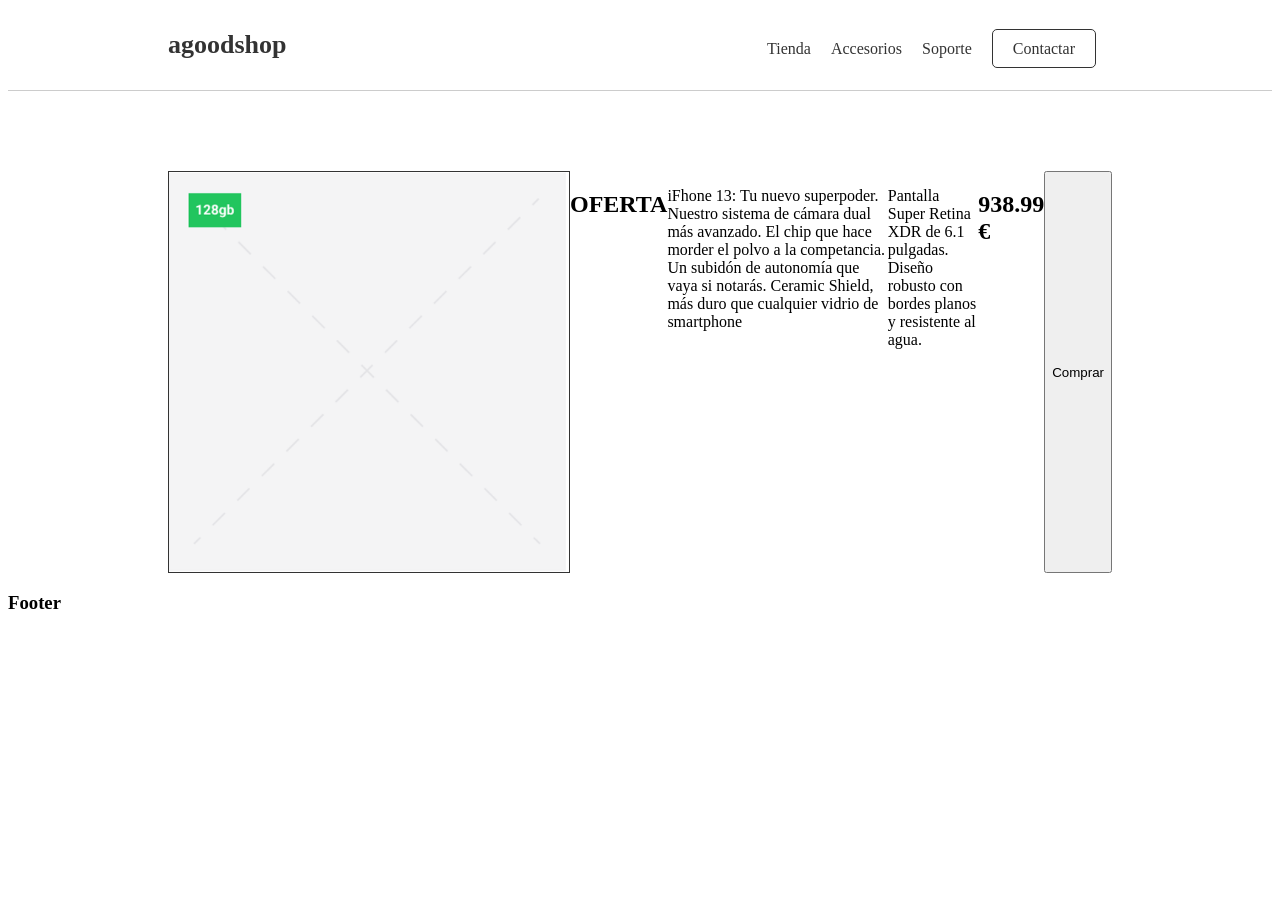
==== index.html @ b2b7b214 "contenido del articulo oferta Falta enmaquetar" ====
<!DOCTYPE html>
<html lang="en">
<head>
    <meta charset="UTF-8">
    <meta name="viewport" content="width=device-width, initial-scale=1.0">
    <link rel="stylesheet" href="style.css">
    <title>Document</title>
</head>
<body>
    <header>
        <div class="header">
            <h2 class="titulo">agoodshop</h2>
            <nav class="navegador">
                <ul>
                    <li><a href="#">Tienda</a></li>
                    <li><a href="#">Accesorios</a></li>
                    <li><a href="#">Soporte</a></li>
                    <li><a href="#" id="boton-contacto">Contactar</a></li>
                </ul>
            </nav>
        </div>
    </header>
    <article>
        <div class="contendor-articulo1">
            <img id="imagen-articulo1" src="imagen1.png" alt="esto es una imagen">
            <h2 id="etiqueta-oferta">OFERTA</h2>
            <p id="titulo-articulo2">iFhone 13: Tu nuevo superpoder. Nuestro sistema de cámara dual más avanzado. El chip que hace morder el polvo a la competancia. Un subidón de autonomía que vaya si notarás. Ceramic Shield, más duro que cualquier vidrio de smartphone</p>
            <p id="contenido-articulo2">Pantalla Super Retina XDR de 6.1 pulgadas. Diseño robusto con bordes planos y resistente al agua.</p>
            <h2 id="precio">938.99 € </h2>
            <button id="boton-comprar">Comprar</button>
            <div class="caja-opciones">
                <nav class="nav-opciones"></nav>
            </div>
        </div>
    </article>
    <footer>
        <h3>Footer</h3>
    </footer>

</body>
</html>
---- style.css ----
.header {
    display: flex;
    justify-content: space-between;
    padding-left: 10rem;
    padding-right: 10rem;
    border-bottom: 1px solid #ccc;

}

.navegador ul {
    display: flex;
    list-style: none;
    padding: 1rem;
}

.navegador li {
    margin-left: 20px;
}

.navegador a {
    text-decoration: none;
    color: #333;
}

#boton-contacto {
    padding: 10px 20px;
    border: 1px solid #333;
    border-radius: 5px;

}

.titulo {
    font-size: 26px;
    font-weight: bold;
    color: #333;
    margin-bottom: 20px;
}

#imagen-articulo1 {
    width: 25rem;
    height: 25rem;
    border: #333 solid 1px;

}

.contendor-articulo1 {
    display: flex;
    justify-content: space-between;
    padding-left: 10rem;
    padding-right: 10rem;
    padding-top: 5rem;
}
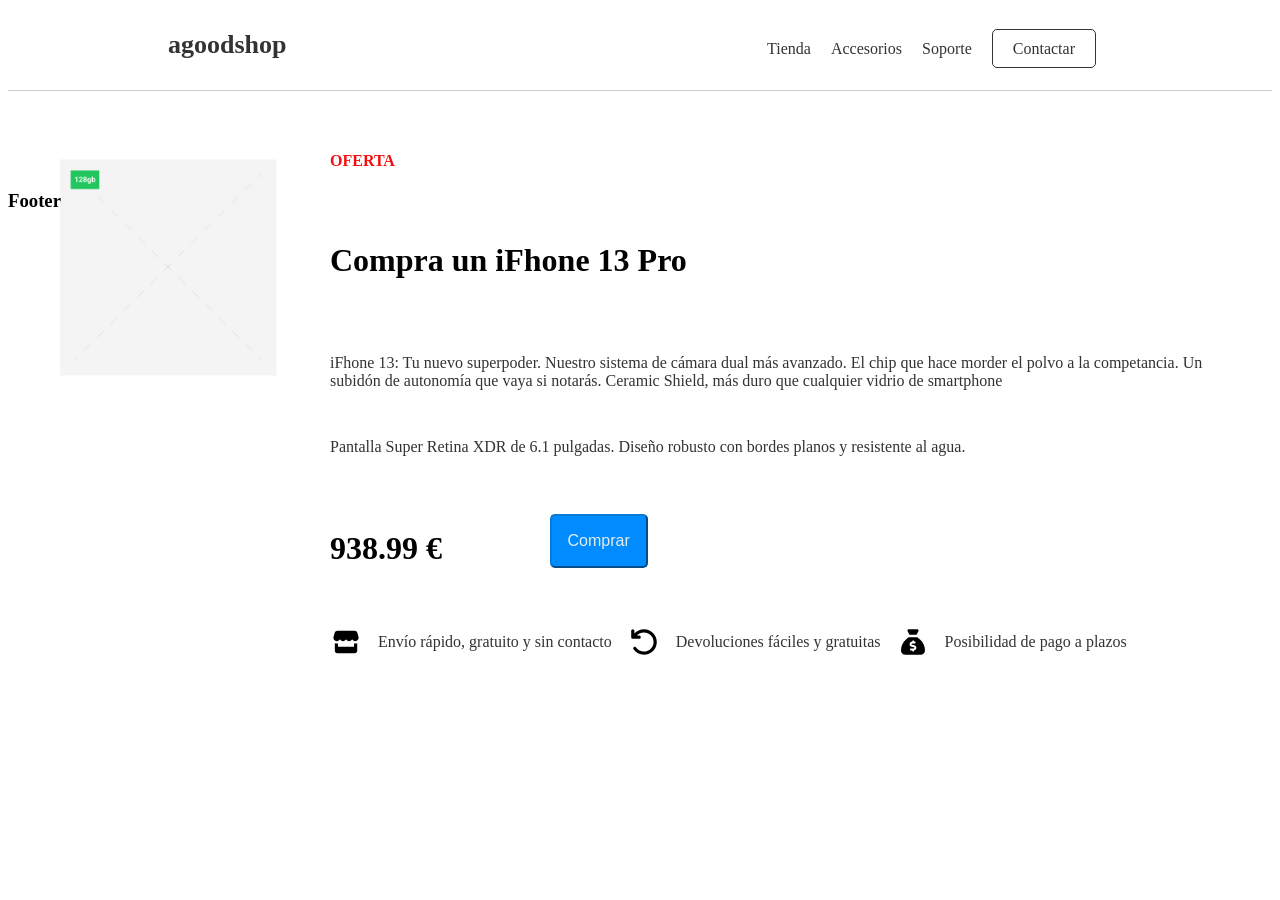
==== commit 1e4afb77: "pasamos el contenido de articulo 1 de box  a flex" ====
--- a/index.html
+++ b/index.html
@@ -1,41 +1,91 @@
-<!DOCTYPE html>
-<html lang="en">
+<!doctype html>
+<html lang="es">
+
 <head>
-    <meta charset="UTF-8">
-    <meta name="viewport" content="width=device-width, initial-scale=1.0">
-    <link rel="stylesheet" href="style.css">
-    <title>Document</title>
+  <meta charset="UTF-8" />
+  <meta name="viewport" content="width=device-width, initial-scale=1.0" />
+  <link rel="stylesheet" href="style.css" />
+  <title>Document</title>
 </head>
+
 <body>
-    <header>
-        <div class="header">
-            <h2 class="titulo">agoodshop</h2>
-            <nav class="navegador">
-                <ul>
-                    <li><a href="#">Tienda</a></li>
-                    <li><a href="#">Accesorios</a></li>
-                    <li><a href="#">Soporte</a></li>
-                    <li><a href="#" id="boton-contacto">Contactar</a></li>
-                </ul>
-            </nav>
-        </div>
-    </header>
-    <article>
-        <div class="contendor-articulo1">
-            <img id="imagen-articulo1" src="imagen1.png" alt="esto es una imagen">
-            <h2 id="etiqueta-oferta">OFERTA</h2>
-            <p id="titulo-articulo2">iFhone 13: Tu nuevo superpoder. Nuestro sistema de cámara dual más avanzado. El chip que hace morder el polvo a la competancia. Un subidón de autonomía que vaya si notarás. Ceramic Shield, más duro que cualquier vidrio de smartphone</p>
-            <p id="contenido-articulo2">Pantalla Super Retina XDR de 6.1 pulgadas. Diseño robusto con bordes planos y resistente al agua.</p>
-            <h2 id="precio">938.99 € </h2>
-            <button id="boton-comprar">Comprar</button>
-            <div class="caja-opciones">
-                <nav class="nav-opciones"></nav>
-            </div>
-        </div>
-    </article>
-    <footer>
-        <h3>Footer</h3>
-    </footer>
+  <header>
+    <div class="header">
+      <h2 class="titulo">agoodshop</h2>
+      <nav class="navegador">
+        <ul>
+          <li><a href="#">Tienda</a></li>
+          <li><a href="#">Accesorios</a></li>
+          <li><a href="#">Soporte</a></li>
+          <li><a href="#" id="boton-contacto">Contactar</a></li>
+        </ul>
+      </nav>
+    </div>
+  </header>
+  <article>
+    <div class="contenedor-articulo1">
+      <div class="caja-imagen">
+        <img id="imagen-articulo1" src="imagen1.png" alt="esto es una imagen" />
+      </div>
 
+      <div class="caja-oferta">
+        <h2 id="etiqueta-oferta">OFERTA</h2>
+      </div>
+
+      <div class="caja-titulo-articulo1">
+        <h2 id="titulo-articulo1">Compra un iFhone 13 Pro</h2>
+      </div>
+
+      <div class="caja-contenido-articulo1">
+        <p>
+          iFhone 13: Tu nuevo superpoder. Nuestro sistema de cámara dual más
+          avanzado. El chip que hace morder el polvo a la competancia. Un
+          subidón de autonomía que vaya si notarás. Ceramic Shield, más duro
+          que cualquier vidrio de smartphone
+        </p>
+        <p>
+          Pantalla Super Retina XDR de 6.1 pulgadas. Diseño robusto con bordes
+          planos y resistente al agua.
+        </p>
+      </div>
+
+      <div class="caja precio">
+        <h2 id="precio">938.99 €</h2>
+      </div>
+
+      <div class="caja-boton-comprar">
+        <button id="boton-comprar">Comprar</button>
+      </div>
+
+      <div class="caja-nav-opciones">
+        <nav class="nav-opciones">
+          <ul>
+            <li>
+              <a href="#">
+                <img src="iconoTienda.svg" alt="tienda" />
+                Envío rápido, gratuito y sin contacto</a>
+            </li>
+            <li>
+              <a href="#">
+                <img src="iconoDevolver.svg" alt="tienda" />
+                Devoluciones fáciles y gratuitas</a>
+            </li>
+            <li>
+              <a href="#">
+                <img src="iconoPago.svg" alt="tienda" />
+                Posibilidad de pago a plazos</a>
+            </li>
+          </ul>
+        </nav>
+      </div>
+    </div>
+  </article>
+  <article>
+    
+  </article>
+  <footer>
+    <h3>Footer</h3>
+  </footer>
 </body>
+
 </html>
--- a/style.css
+++ b/style.css
@@ -1,3 +1,8 @@
+*{
+     box-sizing: border-box;
+}
+
+
 .header {
     display: flex;
     justify-content: space-between;
@@ -36,17 +41,114 @@
     margin-bottom: 20px;
 }
 
-#imagen-articulo1 {
-    width: 25rem;
-    height: 25rem;
-    border: #333 solid 1px;
+.contenedor-articulo1 {
+    display: grid;
+    grid-template-columns: 1fr 1fr 1fr 1fr 1fr;
+    grid-template-rows: 1fr 1fr 1fr 1fr 1fr;
+    height: 5rem;
+    width: auto;
+    padding-top: 2rem;
+    padding-left: 1rem;
+    padding-right: 1rem;
+   
+}
+
+.caja-imagen {
+    grid-column: 1 / 2;
+    grid-row: 1 / 5;
+    box-sizing: border-box;
+    width: 250px;
+    height: 250px;
+    margin: 20px;
+
 
 }
 
-.contendor-articulo1 {
+#imagen-articulo1 {
+    width: 250px;
+    height: auto;
+    padding: 1rem;
+}
+
+.caja-oferta {
+    grid-column: 2/6;
+}
+
+.caja-titulo-articulo1 {
+    grid-column: 2/6;
+    
+}
+
+.caja-contenido-articulo1 {
+    grid-column: 2/6;
+}
+
+.caja-contenido-articulo1 p {
+    font-size: 1rem;
+    color: #333;
+    padding: 1rem;
+}
+
+#precio {
+    font-size: 2rem;
+    padding-top: 1rem;
+    padding-left: 1rem;
+}
+
+#etiqueta-oferta {
+    font-size: 1rem;
+    color: rgb(243, 15, 15);
+    padding: 1rem;
+}
+
+#titulo-articulo1 {
+    font-size: 2rem;
+    padding: 1rem;
+}
+
+#boton-comprar {
+    font-size: 1rem;
+    color: rgb(229, 236, 236);
+    background-color: rgb(0, 140, 255);
+    padding: 1rem;
+    border-radius: 5px;
+    border-color: rgb(5, 123, 219);
+
+}
+
+.caja-boton-comprar {
+    align-content: center;
+}
+
+.caja-nav-opciones {
+    grid-column: 2/6;
+    grid-row: 5/6;
+    justify-content: space-between;
+}
+
+.nav-opciones ul {
     display: flex;
-    justify-content: space-between;
-    padding-left: 10rem;
-    padding-right: 10rem;
-    padding-top: 5rem;
+    flex-direction: row;
+    list-style: none;
+    padding: 1rem;
+    gap: 1rem;
+    
+}
+
+.nav-opciones a {
+    display: inline-flex;
+    align-items: center;
+    text-decoration: none;
+    color: #333;
+    gap: 1rem;
+}
+
+.nav-opciones img {
+    width: 2rem;
+    height: auto;
+    padding: 0;
+}
+
+footer{
+    justify-content: flex-end;
 }
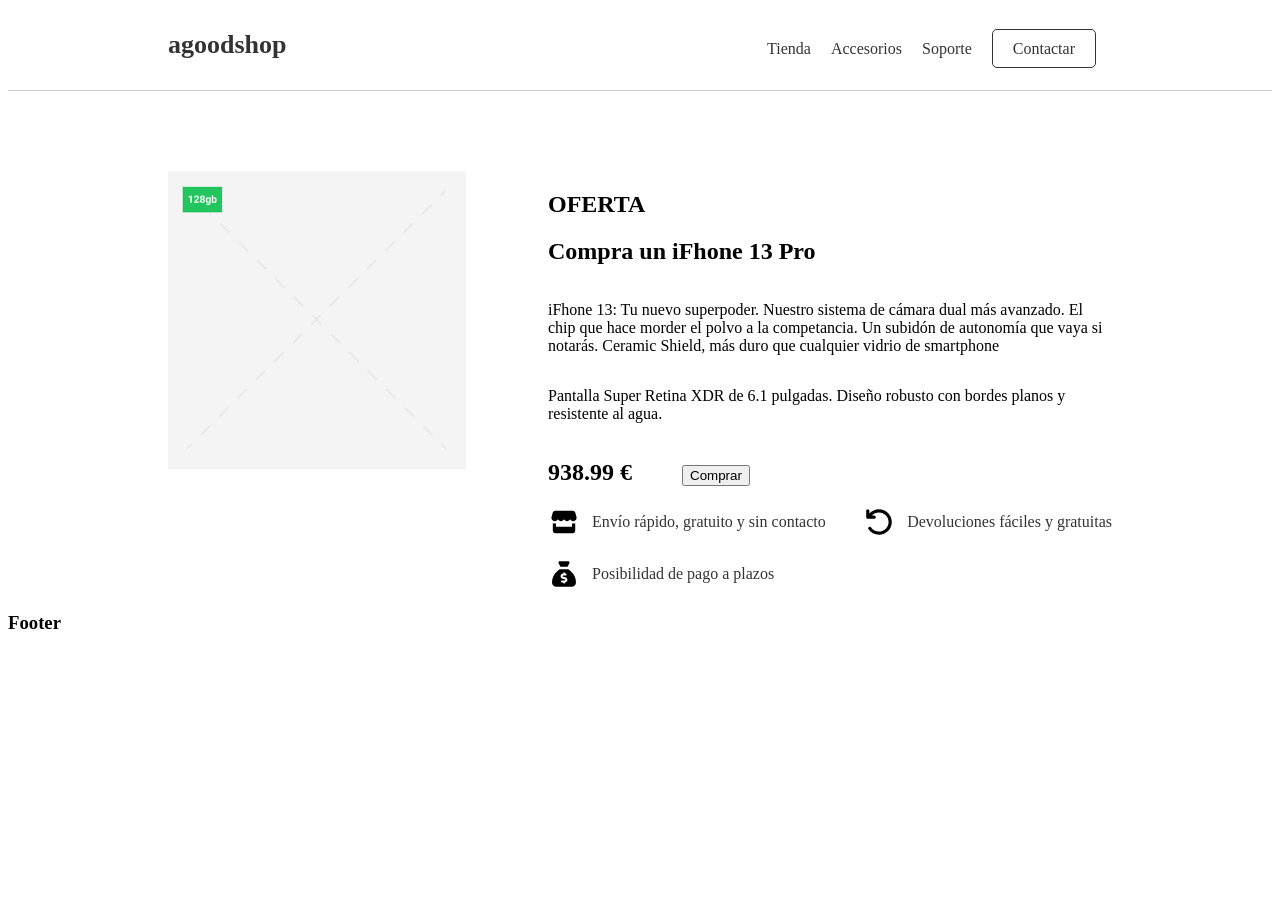
==== commit 7badeffe: "articulo 1 con flex ok" ====
--- a/index.html
+++ b/index.html
@@ -27,37 +27,33 @@
       <div class="caja-imagen">
         <img id="imagen-articulo1" src="imagen1.png" alt="esto es una imagen" />
       </div>
+      <div class="contendor-articulo1-detalle">
+        <div class="caja-oferta">
+          <h2 id="etiqueta-oferta">OFERTA</h2>
+        </div>
 
-      <div class="caja-oferta">
-        <h2 id="etiqueta-oferta">OFERTA</h2>
-      </div>
+        <div class="caja-titulo-articulo1">
+          <h2 id="titulo-articulo1">Compra un iFhone 13 Pro</h2>
+        </div>
 
-      <div class="caja-titulo-articulo1">
-        <h2 id="titulo-articulo1">Compra un iFhone 13 Pro</h2>
-      </div>
+        <div class="caja-contenido-articulo1">
+          <p>
+            iFhone 13: Tu nuevo superpoder. Nuestro sistema de cámara dual más
+            avanzado. El chip que hace morder el polvo a la competancia. Un
+            subidón de autonomía que vaya si notarás. Ceramic Shield, más duro
+            que cualquier vidrio de smartphone
+          </p>
+          <p>
+            Pantalla Super Retina XDR de 6.1 pulgadas. Diseño robusto con
+            bordes planos y resistente al agua.
+          </p>
+        </div>
+        <div class="caja-precio-compra">
+          <h2 id="precio">938.99 €</h2>
 
-      <div class="caja-contenido-articulo1">
-        <p>
-          iFhone 13: Tu nuevo superpoder. Nuestro sistema de cámara dual más
-          avanzado. El chip que hace morder el polvo a la competancia. Un
-          subidón de autonomía que vaya si notarás. Ceramic Shield, más duro
-          que cualquier vidrio de smartphone
-        </p>
-        <p>
-          Pantalla Super Retina XDR de 6.1 pulgadas. Diseño robusto con bordes
-          planos y resistente al agua.
-        </p>
-      </div>
+          <button id="boton-comprar">Comprar</button>
+        </div>
 
-      <div class="caja precio">
-        <h2 id="precio">938.99 €</h2>
-      </div>
-
-      <div class="caja-boton-comprar">
-        <button id="boton-comprar">Comprar</button>
-      </div>
-
-      <div class="caja-nav-opciones">
         <nav class="nav-opciones">
           <ul>
             <li>
@@ -77,12 +73,11 @@
             </li>
           </ul>
         </nav>
+
       </div>
     </div>
   </article>
-  <article>
-    
-  </article>
+  <article></article>
   <footer>
     <h3>Footer</h3>
   </footer>
--- a/style.css
+++ b/style.css
@@ -1,5 +1,5 @@
-*{
-     box-sizing: border-box;
+* {
+    box-sizing: border-box;
 }
 
 
@@ -41,114 +41,68 @@
     margin-bottom: 20px;
 }
 
-.contenedor-articulo1 {
-    display: grid;
-    grid-template-columns: 1fr 1fr 1fr 1fr 1fr;
-    grid-template-rows: 1fr 1fr 1fr 1fr 1fr;
-    height: 5rem;
-    width: auto;
-    padding-top: 2rem;
-    padding-left: 1rem;
-    padding-right: 1rem;
-   
+#imagen-articulo1 {
+
+    width: 300px;
+    height: auto;
+    margin-right: 5rem;
 }
 
-.caja-imagen {
-    grid-column: 1 / 2;
-    grid-row: 1 / 5;
-    box-sizing: border-box;
-    width: 250px;
-    height: 250px;
-    margin: 20px;
+
+.contenedor-articulo1 {
+    display: flex;
+    flex-direction: row;
+    padding-left: 10rem;
+    padding-right: 10rem;
+    padding-top: 5rem;
+    justify-content: space-between;
+    width: 100%;
+    height: 25%;
+}
+
+.caja-contenido-articulo1 {
+    display: flex;
+    flex-direction: column;
+
+}
+
+.caja-precio-compra {
+    display: flex;
+    flex-direction: row;
+    justify-content: flex-start;
+    align-items: baseline;
 
 
 }
 
-#imagen-articulo1 {
-    width: 250px;
-    height: auto;
-    padding: 1rem;
-}
-
-.caja-oferta {
-    grid-column: 2/6;
-}
-
-.caja-titulo-articulo1 {
-    grid-column: 2/6;
-    
-}
-
-.caja-contenido-articulo1 {
-    grid-column: 2/6;
-}
-
-.caja-contenido-articulo1 p {
-    font-size: 1rem;
-    color: #333;
-    padding: 1rem;
-}
-
 #precio {
-    font-size: 2rem;
-    padding-top: 1rem;
-    padding-left: 1rem;
-}
-
-#etiqueta-oferta {
-    font-size: 1rem;
-    color: rgb(243, 15, 15);
-    padding: 1rem;
-}
-
-#titulo-articulo1 {
-    font-size: 2rem;
-    padding: 1rem;
-}
-
-#boton-comprar {
-    font-size: 1rem;
-    color: rgb(229, 236, 236);
-    background-color: rgb(0, 140, 255);
-    padding: 1rem;
-    border-radius: 5px;
-    border-color: rgb(5, 123, 219);
-
-}
-
-.caja-boton-comprar {
-    align-content: center;
-}
-
-.caja-nav-opciones {
-    grid-column: 2/6;
-    grid-row: 5/6;
-    justify-content: space-between;
+    margin-right: 50px;
 }
 
 .nav-opciones ul {
     display: flex;
     flex-direction: row;
+    justify-content: space-between;
+    flex-wrap: wrap;
+    gap: 1rem;
+    padding: 0;
+    margin: 0;
+}
+
+.nav-opciones li {
     list-style: none;
-    padding: 1rem;
-    gap: 1rem;
-    
 }
 
 .nav-opciones a {
     display: inline-flex;
     align-items: center;
+    gap: 0.75rem;
     text-decoration: none;
     color: #333;
-    gap: 1rem;
 }
 
 .nav-opciones img {
     width: 2rem;
     height: auto;
-    padding: 0;
-}
-
-footer{
-    justify-content: flex-end;
+    display: block;
 }
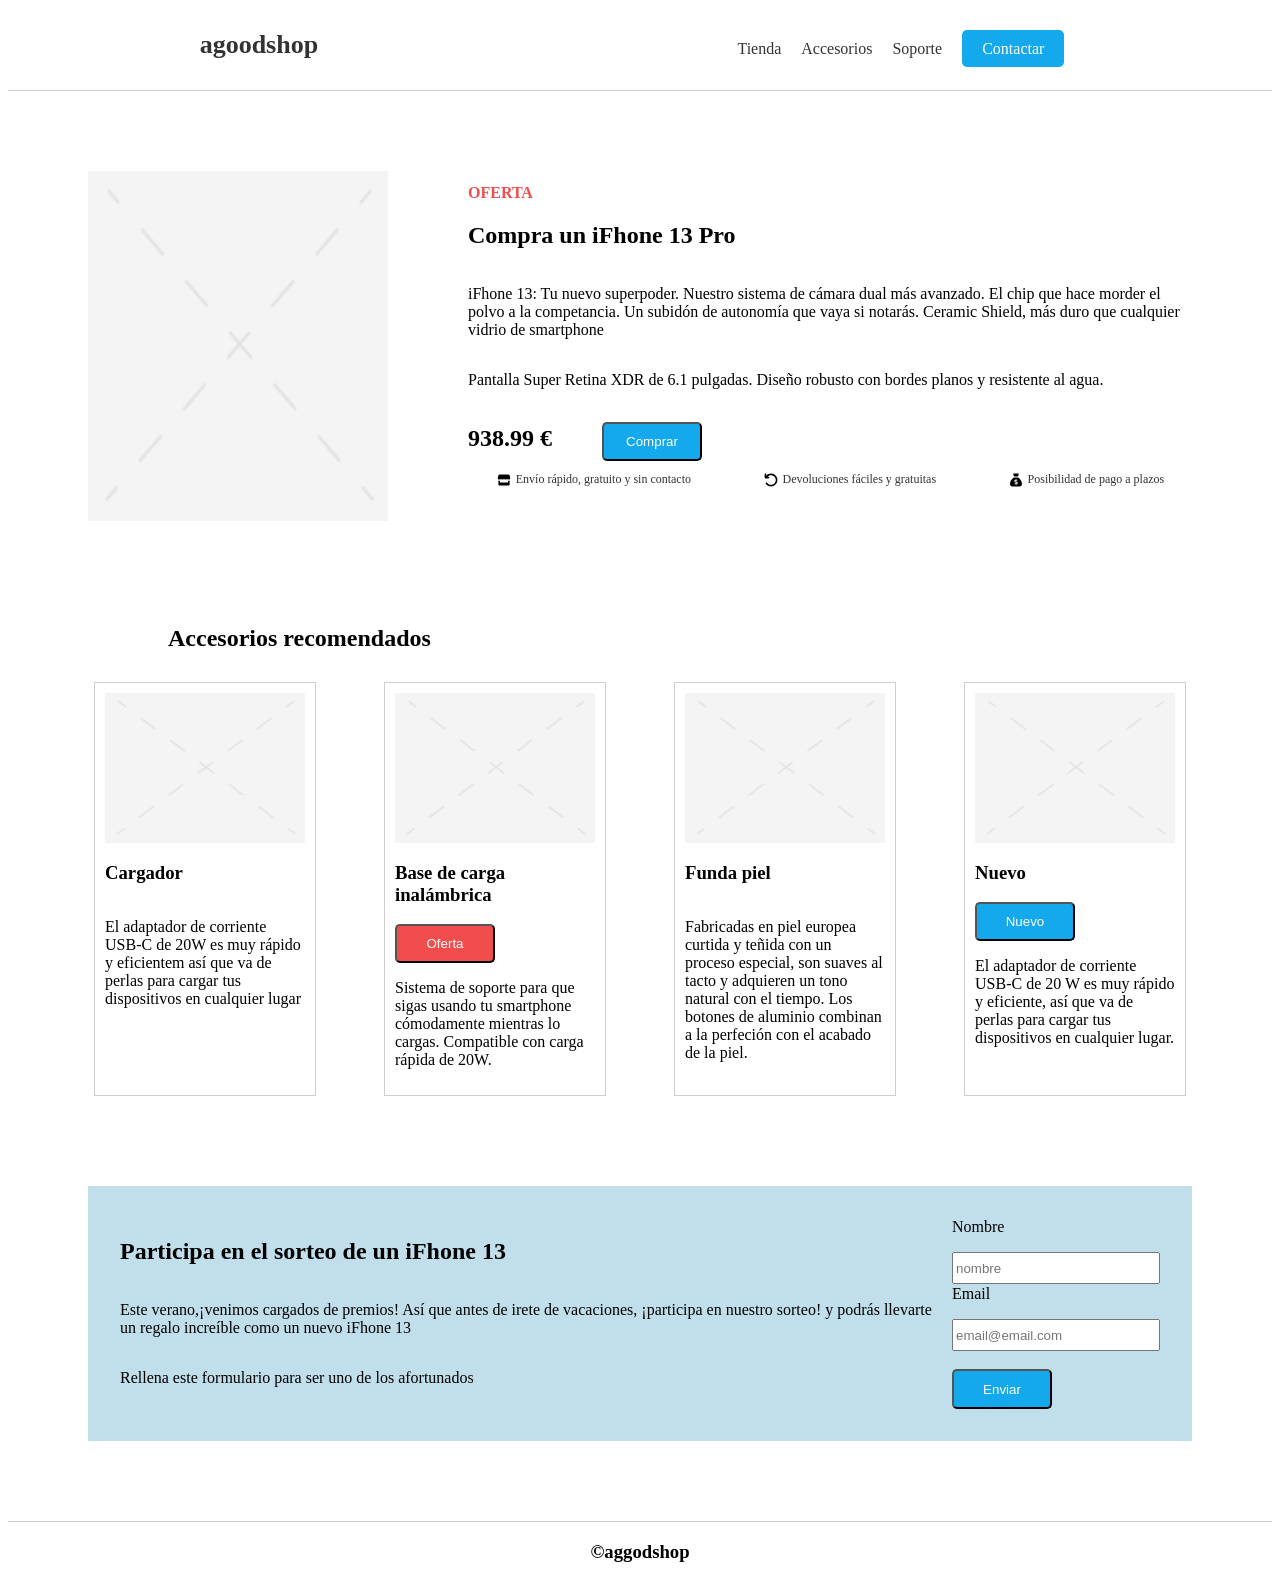
==== commit 99d18cbd: "fin empieza con responsive" ====
--- a/index.html
+++ b/index.html
@@ -77,9 +77,54 @@
       </div>
     </div>
   </article>
-  <article></article>
+  <article class="articulo-accesorios">
+    <h2>Accesorios recomendados</h2>
+    <div class="contenedor-accesorios">
+      <div class="caja"><img src="imagen1.png" alt="esto es una imagen" />
+        <h3>Cargador</h3>
+        <p>El adaptador de corriente USB-C de 20W es muy rápido y eficientem así que va de perlas para cargar tus
+          dispositivos en cualquier lugar</p>
+      </div>
+      <div class="caja"><img src="imagen1.png" alt="esto es una imagen" />
+        <h3>Base de carga inalámbrica</h3>
+
+        <button id="botonOferta">Oferta</button>
+        <p>Sistema de soporte para que sigas usando tu smartphone cómodamente mientras lo cargas. Compatible con carga
+          rápida de 20W.</p>
+      </div>
+      <div class="caja"><img src="imagen1.png" alt="esto es una imagen" />
+        <h3>Funda piel</h3>
+        <p>Fabricadas en piel europea curtida y teñida con un proceso especial, son suaves al tacto y adquieren un tono
+          natural con el tiempo. Los botones de aluminio combinan a la perfeción con el acabado de la piel.</p>
+      </div>
+      <div class="caja"><img src="imagen1.png" alt="esto es una imagen" />
+        <h3>Nuevo</h3>
+        <button id="botonNuevo">Nuevo</button>
+        <p>El adaptador de corriente USB-C de 20 W es muy rápido y eficiente, así que va de perlas para cargar tus
+          dispositivos en cualquier lugar.</p>
+      </div>
+    </div>
+    </div>
+  </article>
+  <article class="formulario">
+    <h1>Participa en el sorteo de un iFhone 13</h1>
+    <p>Este verano,¡venimos cargados de premios! Así que antes de irete de vacaciones, ¡participa en nuestro sorteo! y
+      podrás llevarte un regalo increíble como un nuevo iFhone 13</p>
+    <p>Rellena este formulario para ser uno de los afortunados</p>
+    <div class="input-nombre">
+      <label for="nombre">Nombre</label>
+      <input type="text" name="nombre" id="nonbre" placeholder="nombre">
+
+    </div>
+    <div class="input-email">
+      <label for="email">Email</label>
+      <input type="text" name="email" id="email" placeholder="email@email.com">
+
+    </div>
+    <button id="enviar">Enviar</button>
+  </article>
   <footer>
-    <h3>Footer</h3>
+    <h3><span class="copyright" aria-label="copyright">&copy;</span>aggodshop</h3>
   </footer>
 </body>
 
--- a/style.css
+++ b/style.css
@@ -5,9 +5,7 @@
 
 .header {
     display: flex;
-    justify-content: space-between;
-    padding-left: 10rem;
-    padding-right: 10rem;
+    justify-content: space-around;
     border-bottom: 1px solid #ccc;
 
 }
@@ -29,8 +27,9 @@
 
 #boton-contacto {
     padding: 10px 20px;
-    border: 1px solid #333;
-    border-radius: 5px;
+    border-radius: 5px;
+    background-color: #14a8ec;
+    color: white;
 
 }
 
@@ -44,26 +43,30 @@
 #imagen-articulo1 {
 
     width: 300px;
+    height: 350px;
+    margin-right: 5rem;
+}
+
+
+.contenedor-articulo1 {
+    display: flex;
+    flex-direction: row;
+    padding-left: 5rem;
+    padding-right: 5rem;
+    padding-top: 5rem;justify-content: space-around;
+    width: auto;
     height: auto;
-    margin-right: 5rem;
-}
-
-
-.contenedor-articulo1 {
-    display: flex;
-    flex-direction: row;
-    padding-left: 10rem;
-    padding-right: 10rem;
-    padding-top: 5rem;
-    justify-content: space-between;
-    width: 100%;
-    height: 25%;
 }
 
 .caja-contenido-articulo1 {
     display: flex;
     flex-direction: column;
-
+    
+}
+
+#etiqueta-oferta {
+    color: #f14d4d;
+    font-size: 1rem;
 }
 
 .caja-precio-compra {
@@ -79,10 +82,18 @@
     margin-right: 50px;
 }
 
+#boton-comprar {
+    padding: 10px 20px;
+    border-radius: 5px;
+    background-color: #14a8ec;
+    color: white;
+    width: 100px;
+
+}
+
 .nav-opciones ul {
     display: flex;
-    flex-direction: row;
-    justify-content: space-between;
+    flex-direction: row;justify-content: space-around;
     flex-wrap: wrap;
     gap: 1rem;
     padding: 0;
@@ -96,13 +107,124 @@
 .nav-opciones a {
     display: inline-flex;
     align-items: center;
-    gap: 0.75rem;
+    gap: 0.25rem;
     text-decoration: none;
     color: #333;
+    font-size: 0.75rem;
 }
 
 .nav-opciones img {
-    width: 2rem;
+    width: 1rem;
     height: auto;
     display: block;
+}
+
+.articulo-accesorios {
+    display: flex;
+    flex-direction: column;
+    margin-left: 10rem;
+    margin-right: 10rem;
+    margin-top: 5rem;justify-content: space-around;
+    width:auto;
+    height: 25%;
+
+}
+
+.contenedor-accesorios {
+    display: flex;
+    flex-direction: row;
+    justify-content: center;
+    gap: 3rem;
+
+}
+
+.contenedor-accesorios .caja {
+    border: solid 1px rgb(207, 205, 205);
+    width: 100%;
+    height: auto;
+    margin: 10px;
+    padding: 10px;
+}
+
+.caja {
+    display: flex;
+    flex-direction: column;
+    justify-content: flex-start;
+
+
+}
+
+.caja img {
+    width: 200px;
+    height: 150px;
+    align-self: center;
+}
+
+#botonNuevo {
+    padding: 10px 20px;
+    border-radius: 5px;
+    background-color: #14a8ec;
+    color: white;
+    width: 100px;
+
+}
+
+#botonOferta {
+    padding: 10px 20px;
+    border-radius: 5px;
+    background-color: #f14d4d;
+    color: white;
+    width: 100px;
+
+}
+
+.formulario{
+    display: grid;
+    grid-template-columns: 80% auto;
+    grid-template-rows: repeat(3 1fr);
+    background-color: #c1deeb;
+    margin-left: 5rem;
+    margin-right: 5rem;
+    margin-top: 5rem;
+    margin-bottom: 5rem;
+    padding:2rem;
+}
+.formulario p{
+    grid-column: 1/1;
+    padding-right: 1rem;
+}
+.formulario .input-nombre{
+    display: flex;
+    flex-direction: column;
+    flex-wrap: wrap;
+    gap: 1rem;
+    grid-column: 2/2;
+    grid-row: 1/1;
+}
+.formulario .input-email{
+    display: flex;
+    flex-direction: column;
+    flex-wrap: wrap;
+    gap: 1rem;
+    grid-column: 2/2;
+    grid-row: 2/2;
+}
+.formulario input{
+    height: 2rem;
+}
+.formulario button{
+    grid-column: 2/2;
+    grid-row: 3/3;
+    border-radius: 5px;
+    background-color: #14a8ec;
+    color: white;
+    width: 100px;
+    height: 40px;
+    margin-top: 1rem;
+}
+footer{
+    display: flex;
+    flex-direction: row;
+    justify-content: center;
+    border-top: #ccc solid 1px;
 }
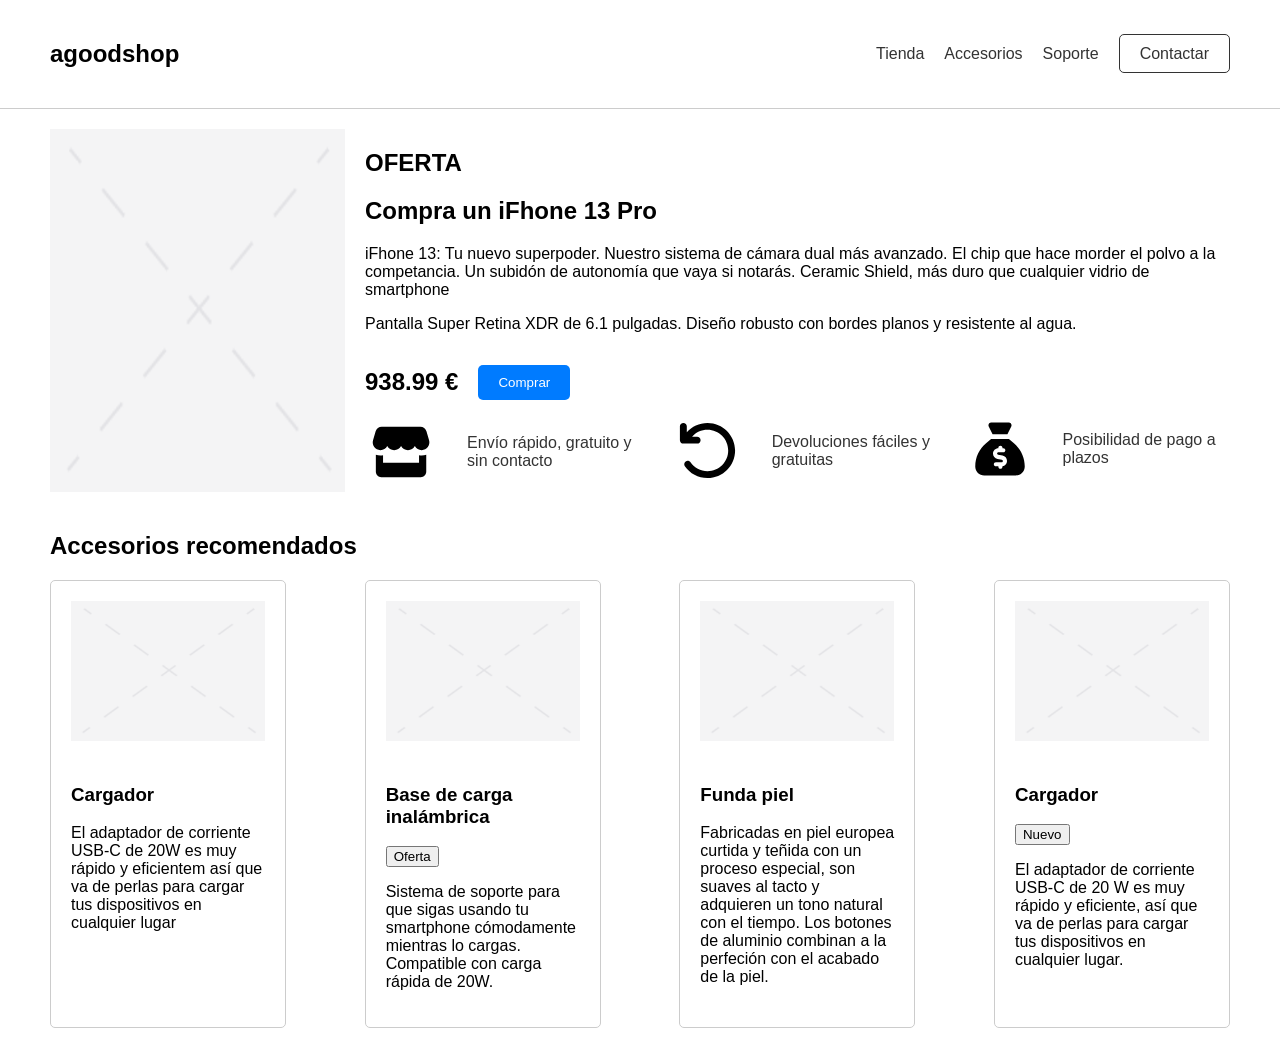
==== commit f979b10a: "todo bien sigue en formulario" ====
--- a/index.html
+++ b/index.html
@@ -1,16 +1,13 @@
 <!doctype html>
-<html lang="es">
-
-<head>
-  <meta charset="UTF-8" />
-  <meta name="viewport" content="width=device-width, initial-scale=1.0" />
-  <link rel="stylesheet" href="style.css" />
-  <title>Document</title>
-</head>
-
-<body>
-  <header>
-    <div class="header">
+<html lang="en">
+  <head>
+    <meta charset="UTF-8" />
+    <meta name="viewport" content="width=device-width, initial-scale=1.0" />
+    <link rel="stylesheet" href="style.css" />
+    <title>Document</title>
+  </head>
+  <body>
+    <header id="cabecera">
       <h2 class="titulo">agoodshop</h2>
       <nav class="navegador">
         <ul>
@@ -20,112 +17,80 @@
           <li><a href="#" id="boton-contacto">Contactar</a></li>
         </ul>
       </nav>
-    </div>
-  </header>
-  <article>
-    <div class="contenedor-articulo1">
-      <div class="caja-imagen">
-        <img id="imagen-articulo1" src="imagen1.png" alt="esto es una imagen" />
-      </div>
-      <div class="contendor-articulo1-detalle">
-        <div class="caja-oferta">
-          <h2 id="etiqueta-oferta">OFERTA</h2>
-        </div>
-
-        <div class="caja-titulo-articulo1">
-          <h2 id="titulo-articulo1">Compra un iFhone 13 Pro</h2>
-        </div>
-
-        <div class="caja-contenido-articulo1">
-          <p>
-            iFhone 13: Tu nuevo superpoder. Nuestro sistema de cámara dual más
-            avanzado. El chip que hace morder el polvo a la competancia. Un
-            subidón de autonomía que vaya si notarás. Ceramic Shield, más duro
-            que cualquier vidrio de smartphone
-          </p>
-          <p>
-            Pantalla Super Retina XDR de 6.1 pulgadas. Diseño robusto con
-            bordes planos y resistente al agua.
-          </p>
-        </div>
-        <div class="caja-precio-compra">
+    </header>
+    <article class="articulo1">
+      <img src="imagen1.png" alt="esto es una imagen" />
+      <div class="contenido-articulo1">
+        <h2 id="etiqueta-oferta">OFERTA</h2>
+        <h2 id="titulo-articulo1">Compra un iFhone 13 Pro</h2>
+        <p>
+          iFhone 13: Tu nuevo superpoder. Nuestro sistema de cámara dual más
+          avanzado. El chip que hace morder el polvo a la competancia. Un
+          subidón de autonomía que vaya si notarás. Ceramic Shield, más duro que
+          cualquier vidrio de smartphone
+        </p>
+        <p>
+          Pantalla Super Retina XDR de 6.1 pulgadas. Diseño robusto con bordes
+          planos y resistente al agua.
+        </p>
+        <div class="contenedor-precio">
           <h2 id="precio">938.99 €</h2>
-
           <button id="boton-comprar">Comprar</button>
         </div>
-
-        <nav class="nav-opciones">
+        <nav>
           <ul>
             <li>
               <a href="#">
                 <img src="iconoTienda.svg" alt="tienda" />
-                Envío rápido, gratuito y sin contacto</a>
+                Envío rápido, gratuito y sin contacto</a
+              >
             </li>
             <li>
               <a href="#">
                 <img src="iconoDevolver.svg" alt="tienda" />
-                Devoluciones fáciles y gratuitas</a>
+                Devoluciones fáciles y gratuitas</a
+              >
             </li>
             <li>
               <a href="#">
                 <img src="iconoPago.svg" alt="tienda" />
-                Posibilidad de pago a plazos</a>
+                Posibilidad de pago a plazos</a
+              >
             </li>
           </ul>
         </nav>
+      </div>
+    </article>
 
-      </div>
-    </div>
-  </article>
-  <article class="articulo-accesorios">
-    <h2>Accesorios recomendados</h2>
-    <div class="contenedor-accesorios">
-      <div class="caja"><img src="imagen1.png" alt="esto es una imagen" />
-        <h3>Cargador</h3>
-        <p>El adaptador de corriente USB-C de 20W es muy rápido y eficientem así que va de perlas para cargar tus
-          dispositivos en cualquier lugar</p>
-      </div>
-      <div class="caja"><img src="imagen1.png" alt="esto es una imagen" />
-        <h3>Base de carga inalámbrica</h3>
+    <article class="accesorios">
+      <h2>Accesorios recomendados</h2>
+      <div class="contenedor-cajas">
+        <div class="caja-accesorio">
+          <img src="imagen1.png" alt="esto es una imagen" />
+          <h3>Cargador</h3>
+          <p>
+            El adaptador de corriente USB-C de 20W es muy rápido y eficientem así
+            que va de perlas para cargar tus dispositivos en cualquier lugar
+          </p>
+        </div>
+        <div class="caja-accesorio">
+          <img src="imagen1.png" alt="esto es una imagen" />
+          <h3>Base de carga inalámbrica</h3>
 
-        <button id="botonOferta">Oferta</button>
-        <p>Sistema de soporte para que sigas usando tu smartphone cómodamente mientras lo cargas. Compatible con carga
-          rápida de 20W.</p>
-      </div>
-      <div class="caja"><img src="imagen1.png" alt="esto es una imagen" />
+          <button id="botonOferta">Oferta</button>
+          <p>Sistema de soporte para que sigas usando tu smartphone cómodamente mientras lo cargas. Compatible con carga
+            rápida de 20W.</p>
+        </div>
+        <div class="caja-accesorio"><img src="imagen1.png" alt="esto es una imagen" />
         <h3>Funda piel</h3>
         <p>Fabricadas en piel europea curtida y teñida con un proceso especial, son suaves al tacto y adquieren un tono
-          natural con el tiempo. Los botones de aluminio combinan a la perfeción con el acabado de la piel.</p>
-      </div>
-      <div class="caja"><img src="imagen1.png" alt="esto es una imagen" />
-        <h3>Nuevo</h3>
+          natural con el tiempo. Los botones de aluminio combinan a la perfeción con el acabado de la piel.</p></div>
+        <div class="caja-accesorio"><img src="imagen1.png" alt="esto es una imagen" />
+        <h3>Cargador</h3>
         <button id="botonNuevo">Nuevo</button>
         <p>El adaptador de corriente USB-C de 20 W es muy rápido y eficiente, así que va de perlas para cargar tus
-          dispositivos en cualquier lugar.</p>
+          dispositivos en cualquier lugar.</p></div>
       </div>
-    </div>
-    </div>
-  </article>
-  <article class="formulario">
-    <h1>Participa en el sorteo de un iFhone 13</h1>
-    <p>Este verano,¡venimos cargados de premios! Así que antes de irete de vacaciones, ¡participa en nuestro sorteo! y
-      podrás llevarte un regalo increíble como un nuevo iFhone 13</p>
-    <p>Rellena este formulario para ser uno de los afortunados</p>
-    <div class="input-nombre">
-      <label for="nombre">Nombre</label>
-      <input type="text" name="nombre" id="nonbre" placeholder="nombre">
-
-    </div>
-    <div class="input-email">
-      <label for="email">Email</label>
-      <input type="text" name="email" id="email" placeholder="email@email.com">
-
-    </div>
-    <button id="enviar">Enviar</button>
-  </article>
-  <footer>
-    <h3><span class="copyright" aria-label="copyright">&copy;</span>aggodshop</h3>
-  </footer>
-</body>
-
-</html>+    </article>
+  </body>
+</html>
--- a/style.css
+++ b/style.css
@@ -2,229 +2,129 @@
     box-sizing: border-box;
 }
 
-
-.header {
-    display: flex;
-    justify-content: space-around;
-    border-bottom: 1px solid #ccc;
+body {
+    margin: 0;
+    padding: 0;
+    font-family: Arial, sans-serif;
 
 }
 
-.navegador ul {
+#cabecera {
     display: flex;
-    list-style: none;
-    padding: 1rem;
+    flex-direction: row;
+    justify-content: space-between;
+    align-items: center;
+    border-bottom: solid 1px #ccc;
+    padding: 20px 50px;
 }
 
-.navegador li {
-    margin-left: 20px;
+#cabecera h1 {
+    margin: 0;
 }
 
-.navegador a {
+#cabecera nav ul {
+    list-style: none;
+    margin: 0;
+    padding: 0;
+    display: flex;
+    gap: 20px;
+}
+
+#cabecera nav a {
     text-decoration: none;
     color: #333;
 }
 
 #boton-contacto {
+    border: solid 1px #333;
     padding: 10px 20px;
     border-radius: 5px;
-    background-color: #14a8ec;
+}
+
+.articulo1 {
+    display: flex;
+    flex-direction: row;
+    padding: 20px 50px;
+}
+
+.articulo1 img {
+    width: 25%;
+    margin-right: 20px;
+}
+
+.contenido-articulo1 {
+    width: 75%;
+}
+
+.contenedor-precio {
+    display: flex;
+    flex-direction: row;
+    align-items: center;
+    gap: 20px;
+}
+
+#boton-comprar {
+    background-color: #007BFF;
     color: white;
+    border: none;
+    padding: 10px 20px;
+    border-radius: 5px;
+}
+
+.contenido-articulo1 nav ul {
+    display: flex;
+    flex-direction: row;
+    gap: 20px;
+    margin: 0;
+    padding: 0;
 
 }
 
-.titulo {
-    font-size: 26px;
-    font-weight: bold;
-    color: #333;
-    margin-bottom: 20px;
+.contenido-articulo1 nav li {
+    list-style: none;
+
 }
 
-#imagen-articulo1 {
+.contenido-articulo1 nav a {
+    display: inline-flex;
+    align-items: center;
+    gap: 10px;
+    text-decoration: none;
+    color: #333;
+}
 
-    width: 300px;
-    height: 350px;
-    margin-right: 5rem;
+.contenido-articulo1 nav a img {
+    display: inline-block;
+    vertical-align: middle;
+}
+
+.accesorios {
+    display: flex;
+    flex-direction: column;
+    gap: 20px;
+    padding: 20px 50px;
+}
+.accesorios h2 {
+    margin: 0;
+}
+.contenedor-cajas {
+    display: flex;
+    flex-direction: row;
+    gap: 20px;
+    justify-content: space-between;
+}
+
+.caja-accesorio {
+    width: 20%;
+    border: solid 1px #ccc;
+    padding: 20px;
+    border-radius: 5px;
 }
 
 
-.contenedor-articulo1 {
-    display: flex;
-    flex-direction: row;
-    padding-left: 5rem;
-    padding-right: 5rem;
-    padding-top: 5rem;justify-content: space-around;
-    width: auto;
-    height: auto;
-}
 
-.caja-contenido-articulo1 {
-    display: flex;
-    flex-direction: column;
-    
-}
-
-#etiqueta-oferta {
-    color: #f14d4d;
-    font-size: 1rem;
-}
-
-.caja-precio-compra {
-    display: flex;
-    flex-direction: row;
-    justify-content: flex-start;
-    align-items: baseline;
-
-
-}
-
-#precio {
-    margin-right: 50px;
-}
-
-#boton-comprar {
-    padding: 10px 20px;
-    border-radius: 5px;
-    background-color: #14a8ec;
-    color: white;
-    width: 100px;
-
-}
-
-.nav-opciones ul {
-    display: flex;
-    flex-direction: row;justify-content: space-around;
-    flex-wrap: wrap;
-    gap: 1rem;
-    padding: 0;
-    margin: 0;
-}
-
-.nav-opciones li {
-    list-style: none;
-}
-
-.nav-opciones a {
-    display: inline-flex;
-    align-items: center;
-    gap: 0.25rem;
-    text-decoration: none;
-    color: #333;
-    font-size: 0.75rem;
-}
-
-.nav-opciones img {
-    width: 1rem;
-    height: auto;
-    display: block;
-}
-
-.articulo-accesorios {
-    display: flex;
-    flex-direction: column;
-    margin-left: 10rem;
-    margin-right: 10rem;
-    margin-top: 5rem;justify-content: space-around;
-    width:auto;
-    height: 25%;
-
-}
-
-.contenedor-accesorios {
-    display: flex;
-    flex-direction: row;
-    justify-content: center;
-    gap: 3rem;
-
-}
-
-.contenedor-accesorios .caja {
-    border: solid 1px rgb(207, 205, 205);
+.caja-accesorio img {
     width: 100%;
     height: auto;
-    margin: 10px;
-    padding: 10px;
-}
-
-.caja {
-    display: flex;
-    flex-direction: column;
-    justify-content: flex-start;
-
-
-}
-
-.caja img {
-    width: 200px;
-    height: 150px;
-    align-self: center;
-}
-
-#botonNuevo {
-    padding: 10px 20px;
-    border-radius: 5px;
-    background-color: #14a8ec;
-    color: white;
-    width: 100px;
-
-}
-
-#botonOferta {
-    padding: 10px 20px;
-    border-radius: 5px;
-    background-color: #f14d4d;
-    color: white;
-    width: 100px;
-
-}
-
-.formulario{
-    display: grid;
-    grid-template-columns: 80% auto;
-    grid-template-rows: repeat(3 1fr);
-    background-color: #c1deeb;
-    margin-left: 5rem;
-    margin-right: 5rem;
-    margin-top: 5rem;
-    margin-bottom: 5rem;
-    padding:2rem;
-}
-.formulario p{
-    grid-column: 1/1;
-    padding-right: 1rem;
-}
-.formulario .input-nombre{
-    display: flex;
-    flex-direction: column;
-    flex-wrap: wrap;
-    gap: 1rem;
-    grid-column: 2/2;
-    grid-row: 1/1;
-}
-.formulario .input-email{
-    display: flex;
-    flex-direction: column;
-    flex-wrap: wrap;
-    gap: 1rem;
-    grid-column: 2/2;
-    grid-row: 2/2;
-}
-.formulario input{
-    height: 2rem;
-}
-.formulario button{
-    grid-column: 2/2;
-    grid-row: 3/3;
-    border-radius: 5px;
-    background-color: #14a8ec;
-    color: white;
-    width: 100px;
-    height: 40px;
-    margin-top: 1rem;
-}
-footer{
-    display: flex;
-    flex-direction: row;
-    justify-content: center;
-    border-top: #ccc solid 1px;
+    margin-bottom: 20px;
 }
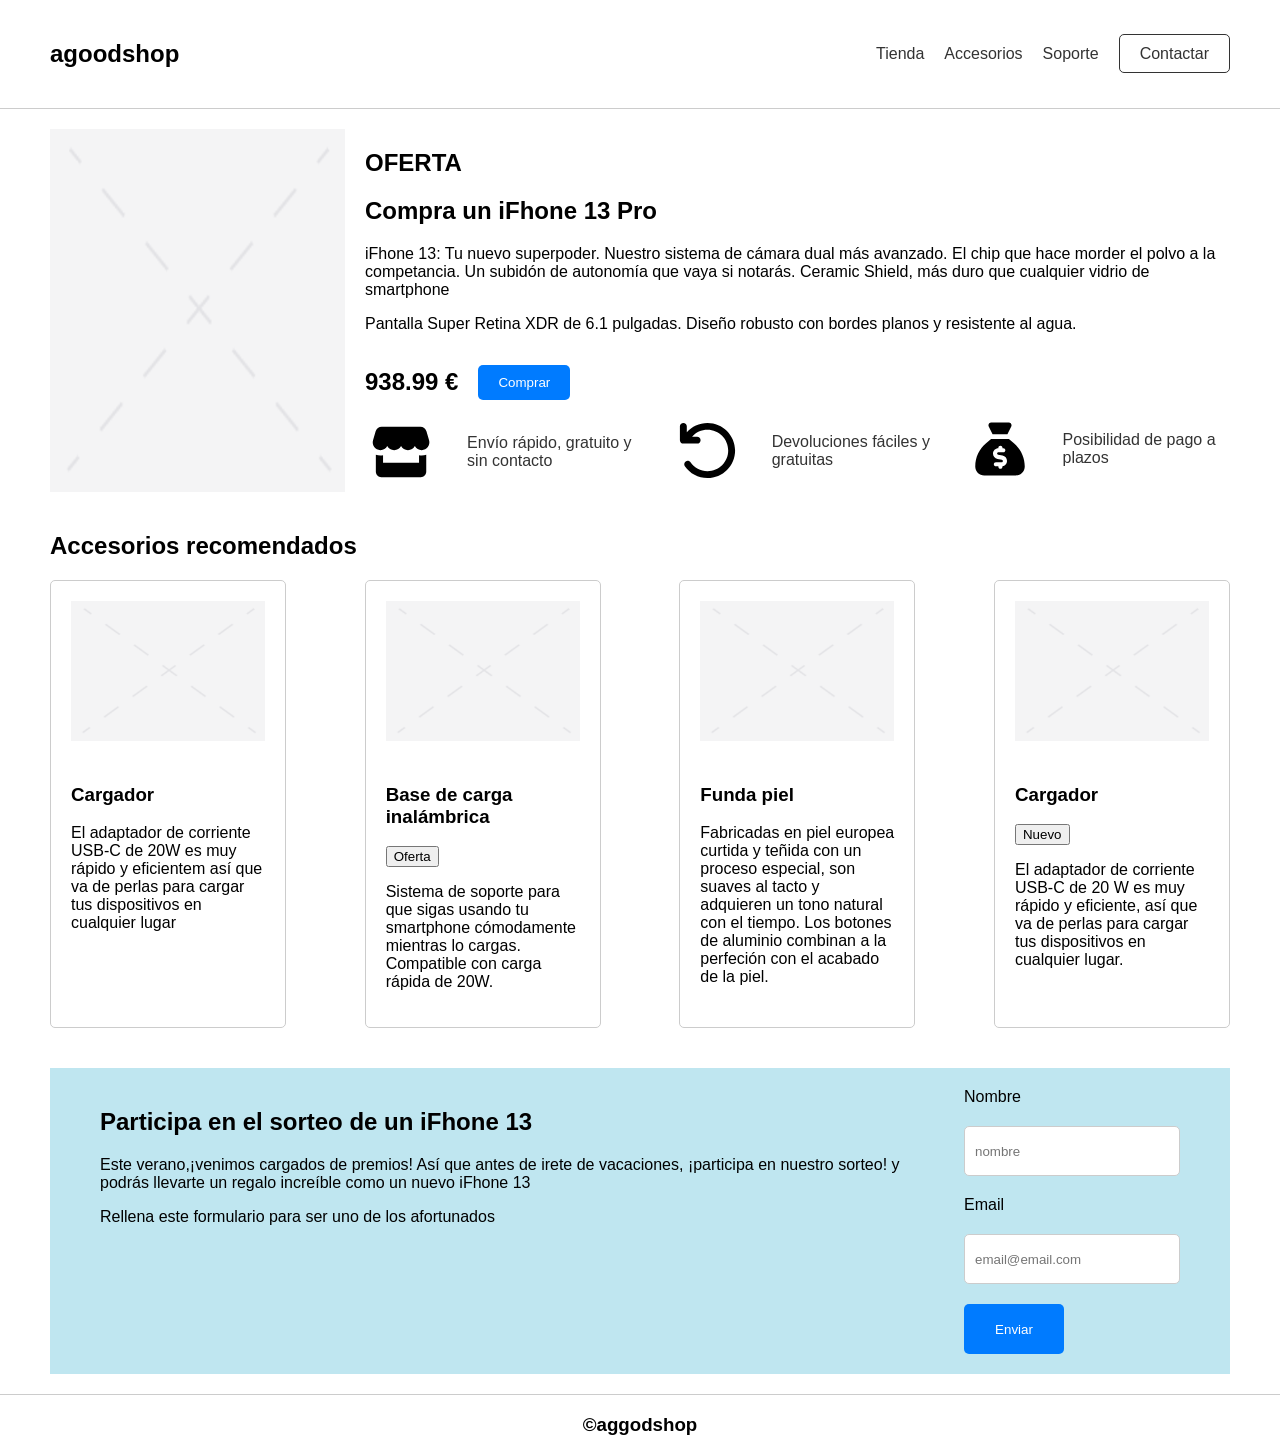
==== commit e22f3624: "ok todo pasamos a movil" ====
--- a/index.html
+++ b/index.html
@@ -69,8 +69,8 @@
           <img src="imagen1.png" alt="esto es una imagen" />
           <h3>Cargador</h3>
           <p>
-            El adaptador de corriente USB-C de 20W es muy rápido y eficientem así
-            que va de perlas para cargar tus dispositivos en cualquier lugar
+            El adaptador de corriente USB-C de 20W es muy rápido y eficientem
+            así que va de perlas para cargar tus dispositivos en cualquier lugar
           </p>
         </div>
         <div class="caja-accesorio">
@@ -78,19 +78,60 @@
           <h3>Base de carga inalámbrica</h3>
 
           <button id="botonOferta">Oferta</button>
-          <p>Sistema de soporte para que sigas usando tu smartphone cómodamente mientras lo cargas. Compatible con carga
-            rápida de 20W.</p>
+          <p>
+            Sistema de soporte para que sigas usando tu smartphone cómodamente
+            mientras lo cargas. Compatible con carga rápida de 20W.
+          </p>
         </div>
-        <div class="caja-accesorio"><img src="imagen1.png" alt="esto es una imagen" />
-        <h3>Funda piel</h3>
-        <p>Fabricadas en piel europea curtida y teñida con un proceso especial, son suaves al tacto y adquieren un tono
-          natural con el tiempo. Los botones de aluminio combinan a la perfeción con el acabado de la piel.</p></div>
-        <div class="caja-accesorio"><img src="imagen1.png" alt="esto es una imagen" />
-        <h3>Cargador</h3>
-        <button id="botonNuevo">Nuevo</button>
-        <p>El adaptador de corriente USB-C de 20 W es muy rápido y eficiente, así que va de perlas para cargar tus
-          dispositivos en cualquier lugar.</p></div>
+        <div class="caja-accesorio">
+          <img src="imagen1.png" alt="esto es una imagen" />
+          <h3>Funda piel</h3>
+          <p>
+            Fabricadas en piel europea curtida y teñida con un proceso especial,
+            son suaves al tacto y adquieren un tono natural con el tiempo. Los
+            botones de aluminio combinan a la perfeción con el acabado de la
+            piel.
+          </p>
+        </div>
+        <div class="caja-accesorio">
+          <img src="imagen1.png" alt="esto es una imagen" />
+          <h3>Cargador</h3>
+          <button id="botonNuevo">Nuevo</button>
+          <p>
+            El adaptador de corriente USB-C de 20 W es muy rápido y eficiente,
+            así que va de perlas para cargar tus dispositivos en cualquier
+            lugar.
+          </p>
+        </div>
+      </div>
+    </article>
+    <article class="formulario">
+      <div class="comentario-formulario">
+        <h1>Participa en el sorteo de un iFhone 13</h1>
+        <p>
+          Este verano,¡venimos cargados de premios! Así que antes de irete de
+          vacaciones, ¡participa en nuestro sorteo! y podrás llevarte un regalo
+          increíble como un nuevo iFhone 13
+        </p>
+        <p>Rellena este formulario para ser uno de los afortunados</p>
+      </div>
+      <div class="areas-edicion">
+        <label for="nombre">Nombre</label>
+        <input type="text" name="nombre" id="nonbre" placeholder="nombre" />
+        <label for="email">Email</label>
+        <input
+          type="text"
+          name="email"
+          id="email"
+          placeholder="email@email.com"
+        />
+        <button id="enviar">Enviar</button>
       </div>
     </article>
   </body>
+  <footer>
+    <h3>
+      <span class="copyright" aria-label="copyright">&copy;</span>aggodshop
+    </h3>
+  </footer>
 </html>
--- a/style.css
+++ b/style.css
@@ -6,7 +6,6 @@
     margin: 0;
     padding: 0;
     font-family: Arial, sans-serif;
-
 }
 
 #cabecera {
@@ -104,9 +103,11 @@
     gap: 20px;
     padding: 20px 50px;
 }
+
 .accesorios h2 {
     margin: 0;
 }
+
 .contenedor-cajas {
     display: flex;
     flex-direction: row;
@@ -121,10 +122,58 @@
     border-radius: 5px;
 }
 
-
-
 .caja-accesorio img {
     width: 100%;
     height: auto;
     margin-bottom: 20px;
+}
+
+.formulario {
+    display: flex;
+    flex-direction: row;
+    background-color: rgb(191, 230, 240);
+    margin: 20px 50px;
+    padding: 20px 50px;
+}
+
+.comentario-formulario {
+    width: 80%;
+    padding-right: 20px;
+}
+
+.areas-edicion {
+    width: 20%;
+    display: flex;
+    flex-direction: column;
+    gap: 20px;
+}
+
+.areas-edicion input {
+    height: 50px;
+    padding: 10px;
+    border: solid 1px #ccc;
+    border-radius: 5px;
+}
+
+.areas-edicion button {
+    background-color: #007BFF;
+    color: white;
+    border: none;
+    border-radius: 5px;
+    width: 100px;
+    height: 50px;
+}
+
+footer {
+    display: flex;
+    justify-content: center;
+    border-top: solid 1px #ccc;
+}
+
+@media  (max-width: 768px) {
+    body{
+        display: flex;
+        flex-direction: column;
+    }
+
 }
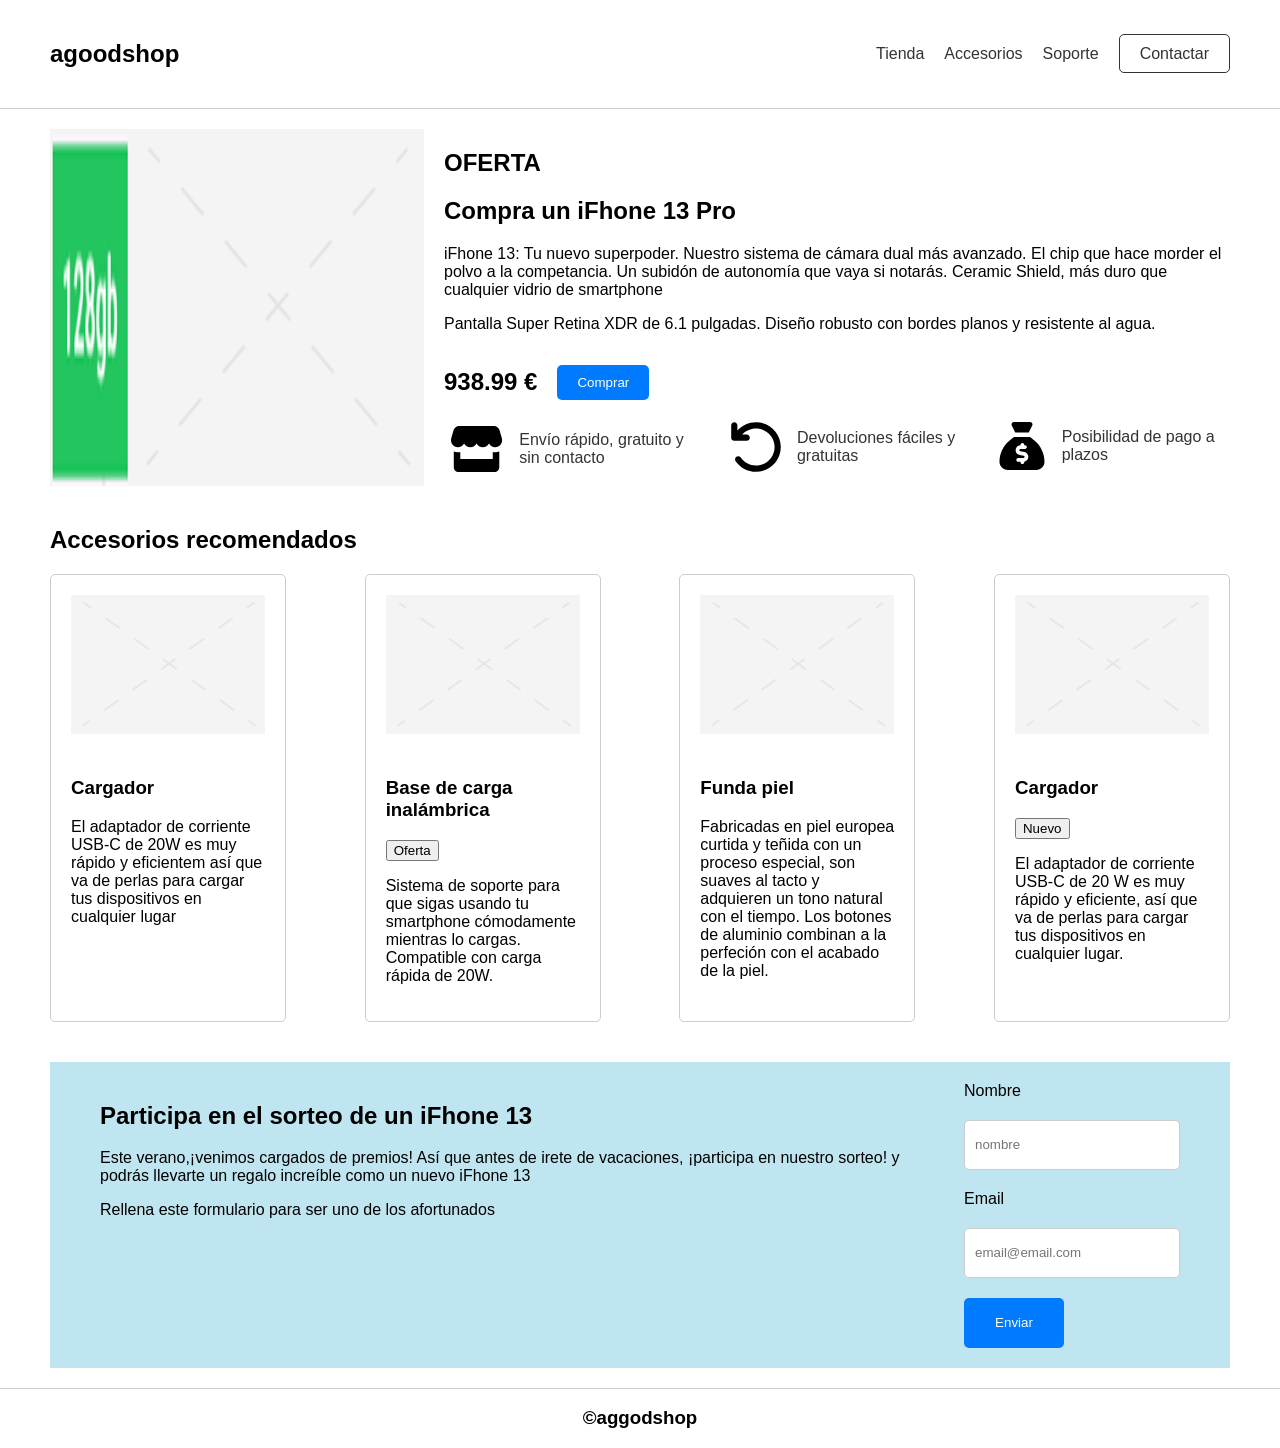
==== commit 6ce780cf: "movil ok sigue en 128gb" ====
--- a/index.html
+++ b/index.html
@@ -19,7 +19,8 @@
       </nav>
     </header>
     <article class="articulo1">
-      <img src="imagen1.png" alt="esto es una imagen" />
+      <img src="128gb.png" alt="128gb" class="imagen-gb">
+      <img src="imagen1.png" class="imagen-articulo1" alt="esto es una imagen" />
       <div class="contenido-articulo1">
         <h2 id="etiqueta-oferta">OFERTA</h2>
         <h2 id="titulo-articulo1">Compra un iFhone 13 Pro</h2>
--- a/style.css
+++ b/style.css
@@ -46,10 +46,11 @@
     padding: 20px 50px;
 }
 
-.articulo1 img {
+.imagen-articulo1 {
     width: 25%;
     margin-right: 20px;
 }
+
 
 .contenido-articulo1 {
     width: 75%;
@@ -95,6 +96,7 @@
 .contenido-articulo1 nav a img {
     display: inline-block;
     vertical-align: middle;
+    width: 25%;
 }
 
 .accesorios {
@@ -171,9 +173,49 @@
 }
 
 @media  (max-width: 768px) {
-    body{
+    #cabecera {
+        flex-direction: column;
+        align-items: flex-start;
+        margin: 20px 10px;
+        gap: 1px;
+    }
+    .articulo1 {
+        flex-direction: column;
+        margin: 20px 10px;
+    }
+    .imagen-gb {
+        width: 5px;
+        height: 10px;
+        margin-bottom: 20px;
+    }
+    .imagen-articulo1 {
+        width: 100%;
+        margin-right: 0;    
+    }
+    .contenido-articulo1 ul{
         display: flex;
         flex-direction: column;
+        align-items: space-around;
+        gap: 10px;
+        flex-wrap: nowrap;
+    }
+    
+    .contenido-articulo1 a img{
+        width: 25px;
+    }
+    .contenedor-cajas {
+        flex-direction: column;
+    }
+    .contenedor-cajas .caja-accesorio {
+        width: 100%;
+    }
+    .formulario{
+        flex-direction: column;
+        padding: 20px 10px;
+    }
+    .areas-edicion{
+        width: 100%;
+        justify-content: space-around;
     }
 
 }
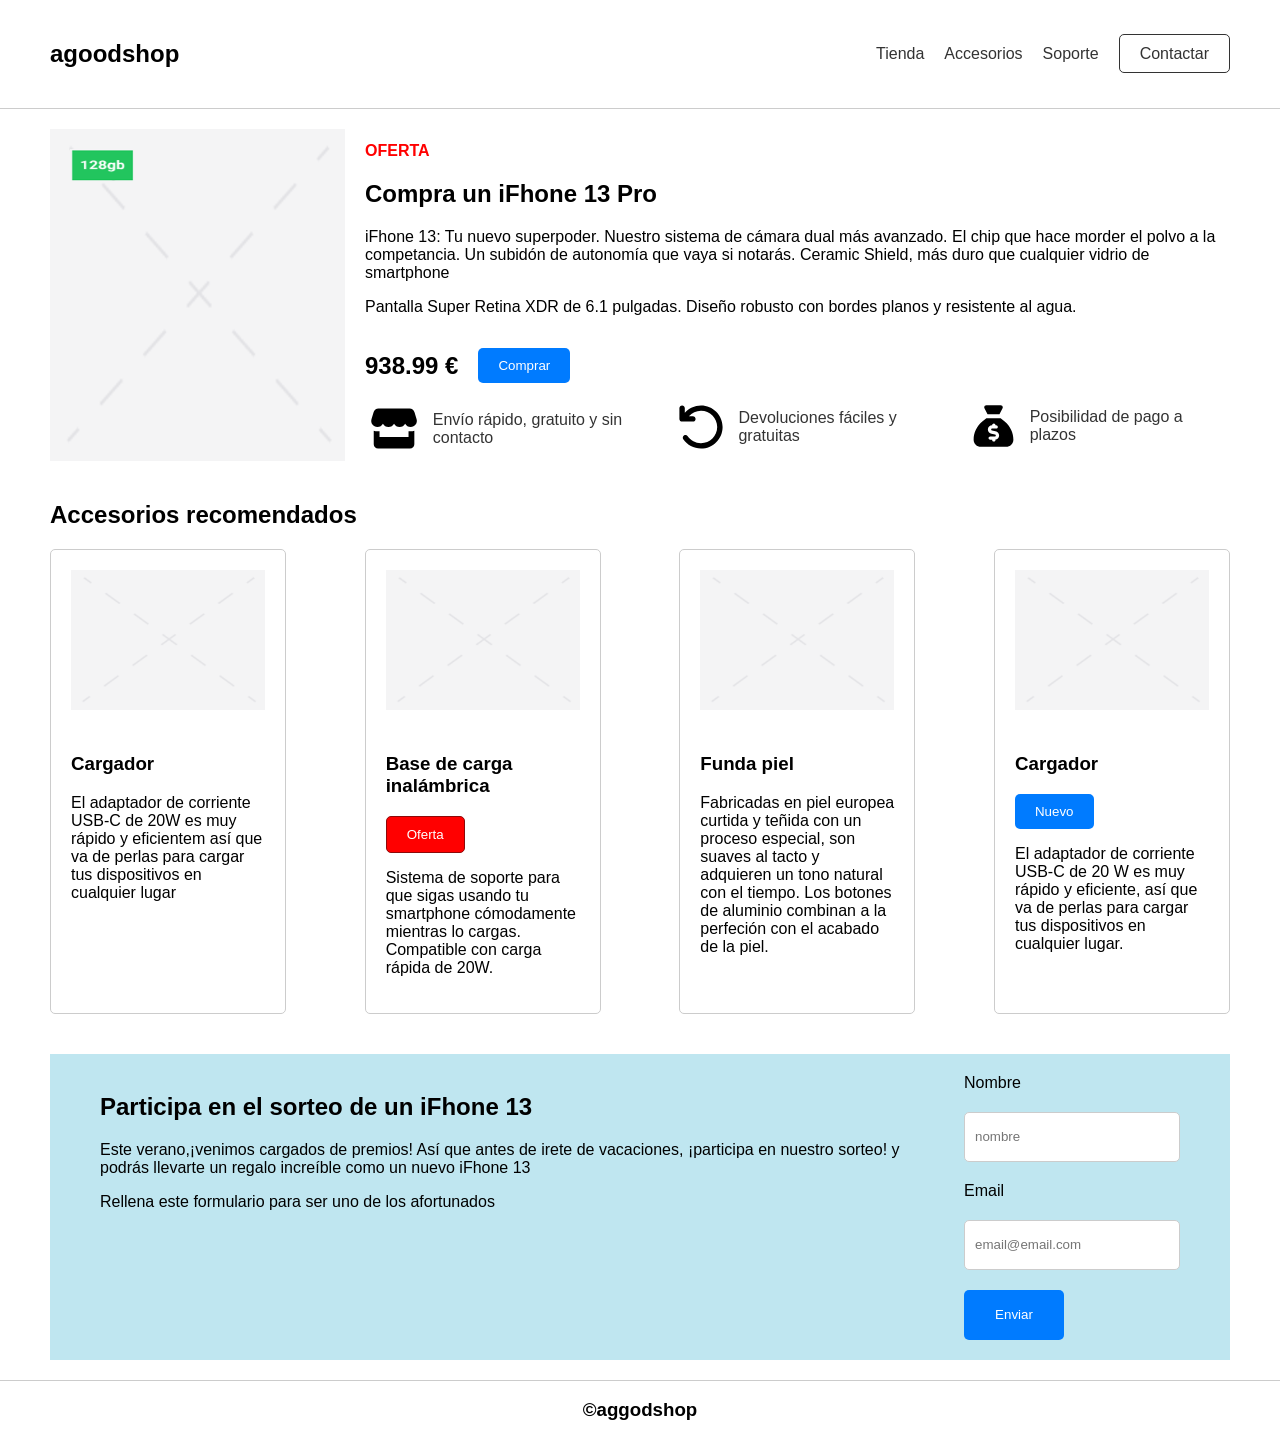
==== commit bef9d346: "tarea finalizada" ====
--- a/index.html
+++ b/index.html
@@ -118,7 +118,7 @@
       </div>
       <div class="areas-edicion">
         <label for="nombre">Nombre</label>
-        <input type="text" name="nombre" id="nonbre" placeholder="nombre" />
+        <input type="text" name="nombre" id="nombre" placeholder="nombre" />
         <label for="email">Email</label>
         <input
           type="text"
--- a/style.css
+++ b/style.css
@@ -50,12 +50,21 @@
     width: 25%;
     margin-right: 20px;
 }
+.imagen-gb {
+    width: 4rem;
+    height: 2rem;
+    position: absolute;
+    margin: 20px;
+}
 
 
 .contenido-articulo1 {
     width: 75%;
 }
-
+#etiqueta-oferta {
+    color: red;
+    font-size: 1rem;
+}
 .contenedor-precio {
     display: flex;
     flex-direction: row;
@@ -96,7 +105,7 @@
 .contenido-articulo1 nav a img {
     display: inline-block;
     vertical-align: middle;
-    width: 25%;
+    width: 20%;
 }
 
 .accesorios {
@@ -129,6 +138,22 @@
     height: auto;
     margin-bottom: 20px;
 }
+#botonOferta {
+    background-color: red;
+    color: white;
+    border: none;
+    padding: 10px 20px;
+    border-radius: 5px;
+    border: solid 1px rgb(142, 9, 9);
+    text-align: center;
+}
+#botonNuevo{
+    background-color: #007BFF;
+    color: white;
+    border: none;
+    padding: 10px 20px;
+    border-radius: 5px;
+}
 
 .formulario {
     display: flex;
@@ -202,6 +227,7 @@
     
     .contenido-articulo1 a img{
         width: 25px;
+        flex-wrap: wrap;
     }
     .contenedor-cajas {
         flex-direction: column;
@@ -217,5 +243,11 @@
         width: 100%;
         justify-content: space-around;
     }
+    .imagen-gb {
+    width: 4rem;
+    height: 2rem;
+    position: absolute;
+    margin: 20px;
+}
 
 }
